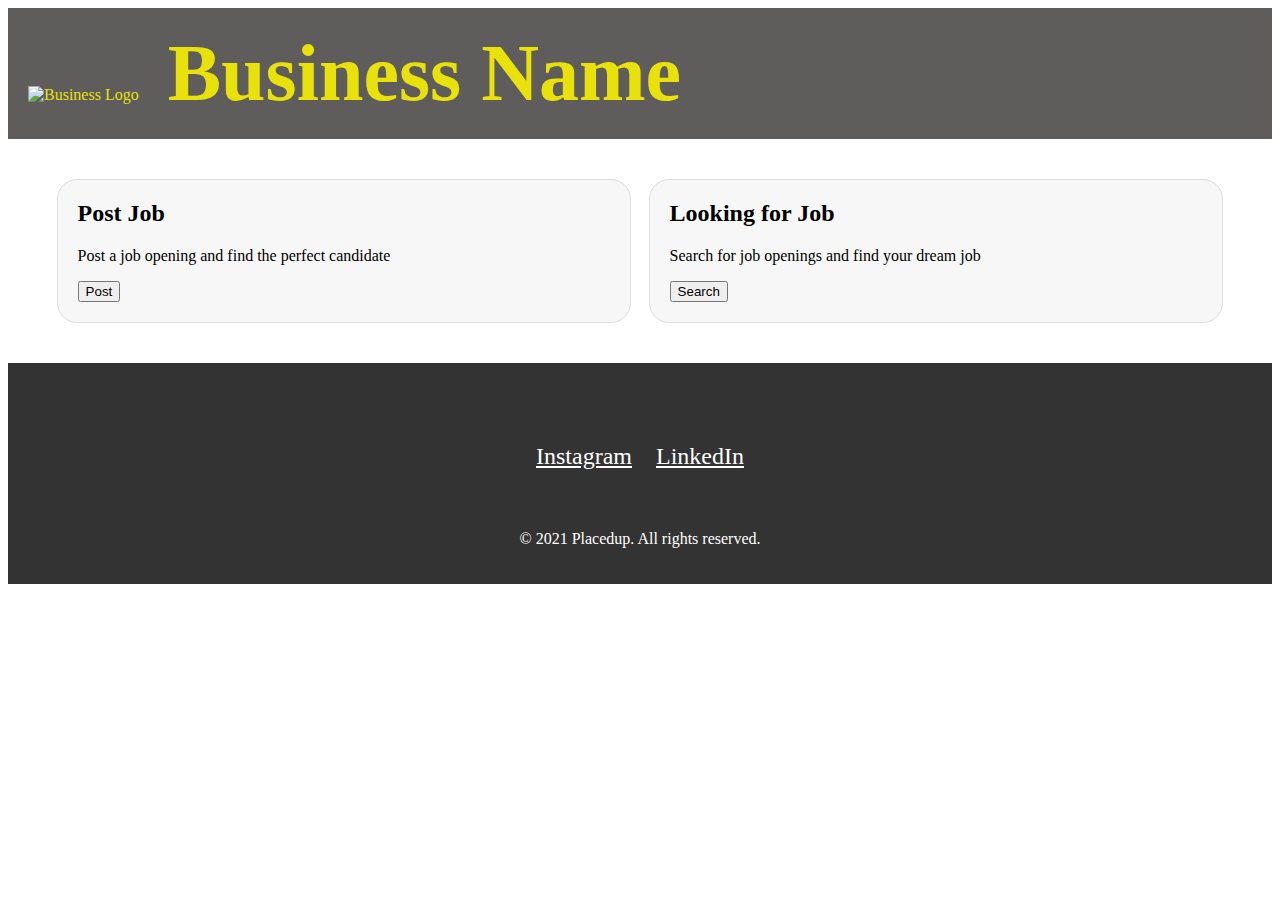
==== index.html @ dd9e2ce0 "Create index.html" ====
<!DOCTYPE html>
<html lang="en">
<head>
    <meta charset="UTF-8">
    <meta name="viewport" content="width=device-width, initial-scale=1.0">
    <title>PlacedUp</title>
    <style>
        /* Add some basic styling to our header */
        header {
            background-color: #5f5c5c; /* Solid background color */
            color: #e9e10a; /* White text color */
            padding: 20px; /* Add some padding */
            text-align: left; /* Center the content */
        }
        /* Style our logo and name */
        .logo {
            display: inline-block;
            margin-right: 25px;
        }
        .name {
            font-size: 80px;
            font-weight: bold;
        }
        /* Style our flex boxes */
        .flex-container {
            display: flex;
            justify-content: space-around;
            margin: 40px;
        }
        .flex-box {
            background-color: #f7f7f7; /* Light gray background color */
            padding: 20px;
            border: 1px solid #ddd; /* Light gray border */
            border-radius: 20px; /* Rounded corners */
            width: 45%; /* Take up 45% of the container width */
        }
        .flex-box h2 {
            margin-top: 0; /* Remove top margin from h2 element */
        }
        /* Style our footer */
        footer {
            background-color: #333; /* Solid background color */
            color: #fff; /* White text color */
            padding: 20px; /* Add some padding */
            text-align: center; /* Center the content */
            clear: both; /* Clear the floats */
        }
        /* Style our social media buttons */
        .social-media {
            margin: 60px;
            
        }
        .social-media a {
            margin: 10px;
            font-size: 24px;
            color: #fff;
        }
        .social-media a:hover {
            color: #ccc;
        }
    </style>
</head>
<body>
    <header>
        <img src="logo.png" alt="Business Logo" class="logo"> <!-- Replace with your logo image -->
        <span class="name">Business Name</span> <!-- Replace with your business name -->
    </header>
    <main>
        <div class="flex-container">
            <div class="flex-box">
                <h2>Post Job</h2>
                <p>Post a job opening and find the perfect candidate </p>
                <button>Post</button>
            </div>
            <div class="flex-box">
                <h2>Looking for Job</h2>
                <p>Search for job openings and find your dream job</p>
                <button>Search</button>
            </div>
        </div>
    </main>
    <footer>
        <div class="social-media">
            <a href="https://www.instagram.com/yourinstagramhandle/" target="_blank" margin-left: 20%;>Instagram<i class="fab fa-instagram"></i></a>
            <a href="https://www.linkedin.com/company/yourlinkedincompany/" target="_blank" margin-right: 20%;>LinkedIn<i class="fab fa-linkedin"></i></a>
        </div>
        <p>&copy; 2021 Placedup. All rights reserved.</p>
    </footer>
</body>
</html>
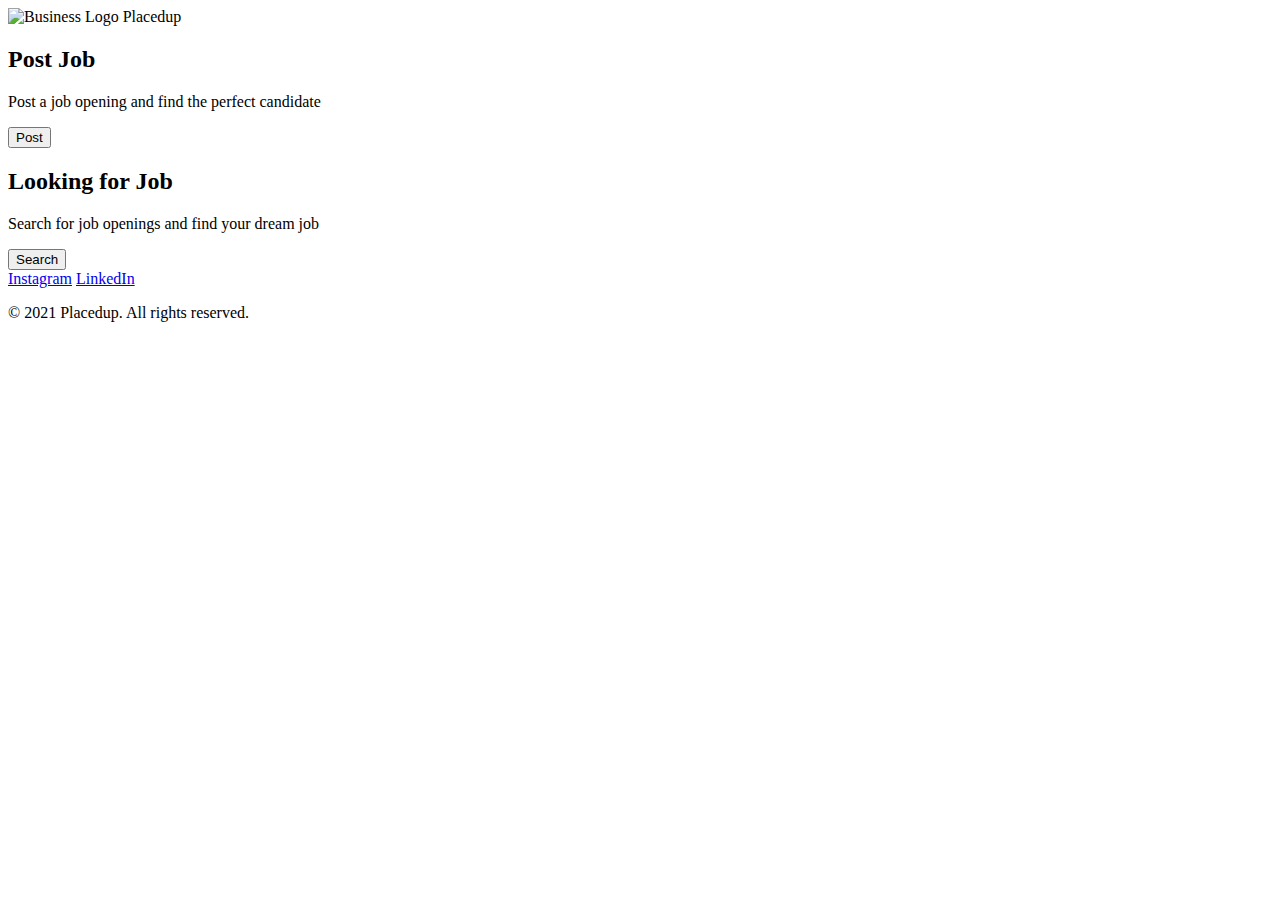
==== commit 609f0288: "Update index.html" ====
--- a/index.html
+++ b/index.html
@@ -4,66 +4,11 @@
     <meta charset="UTF-8">
     <meta name="viewport" content="width=device-width, initial-scale=1.0">
     <title>PlacedUp</title>
-    <style>
-        /* Add some basic styling to our header */
-        header {
-            background-color: #5f5c5c; /* Solid background color */
-            color: #e9e10a; /* White text color */
-            padding: 20px; /* Add some padding */
-            text-align: left; /* Center the content */
-        }
-        /* Style our logo and name */
-        .logo {
-            display: inline-block;
-            margin-right: 25px;
-        }
-        .name {
-            font-size: 80px;
-            font-weight: bold;
-        }
-        /* Style our flex boxes */
-        .flex-container {
-            display: flex;
-            justify-content: space-around;
-            margin: 40px;
-        }
-        .flex-box {
-            background-color: #f7f7f7; /* Light gray background color */
-            padding: 20px;
-            border: 1px solid #ddd; /* Light gray border */
-            border-radius: 20px; /* Rounded corners */
-            width: 45%; /* Take up 45% of the container width */
-        }
-        .flex-box h2 {
-            margin-top: 0; /* Remove top margin from h2 element */
-        }
-        /* Style our footer */
-        footer {
-            background-color: #333; /* Solid background color */
-            color: #fff; /* White text color */
-            padding: 20px; /* Add some padding */
-            text-align: center; /* Center the content */
-            clear: both; /* Clear the floats */
-        }
-        /* Style our social media buttons */
-        .social-media {
-            margin: 60px;
-            
-        }
-        .social-media a {
-            margin: 10px;
-            font-size: 24px;
-            color: #fff;
-        }
-        .social-media a:hover {
-            color: #ccc;
-        }
-    </style>
 </head>
 <body>
     <header>
         <img src="logo.png" alt="Business Logo" class="logo"> <!-- Replace with your logo image -->
-        <span class="name">Business Name</span> <!-- Replace with your business name -->
+        <span class="name">Placedup</span> <!-- Replace with your business name -->
     </header>
     <main>
         <div class="flex-container">
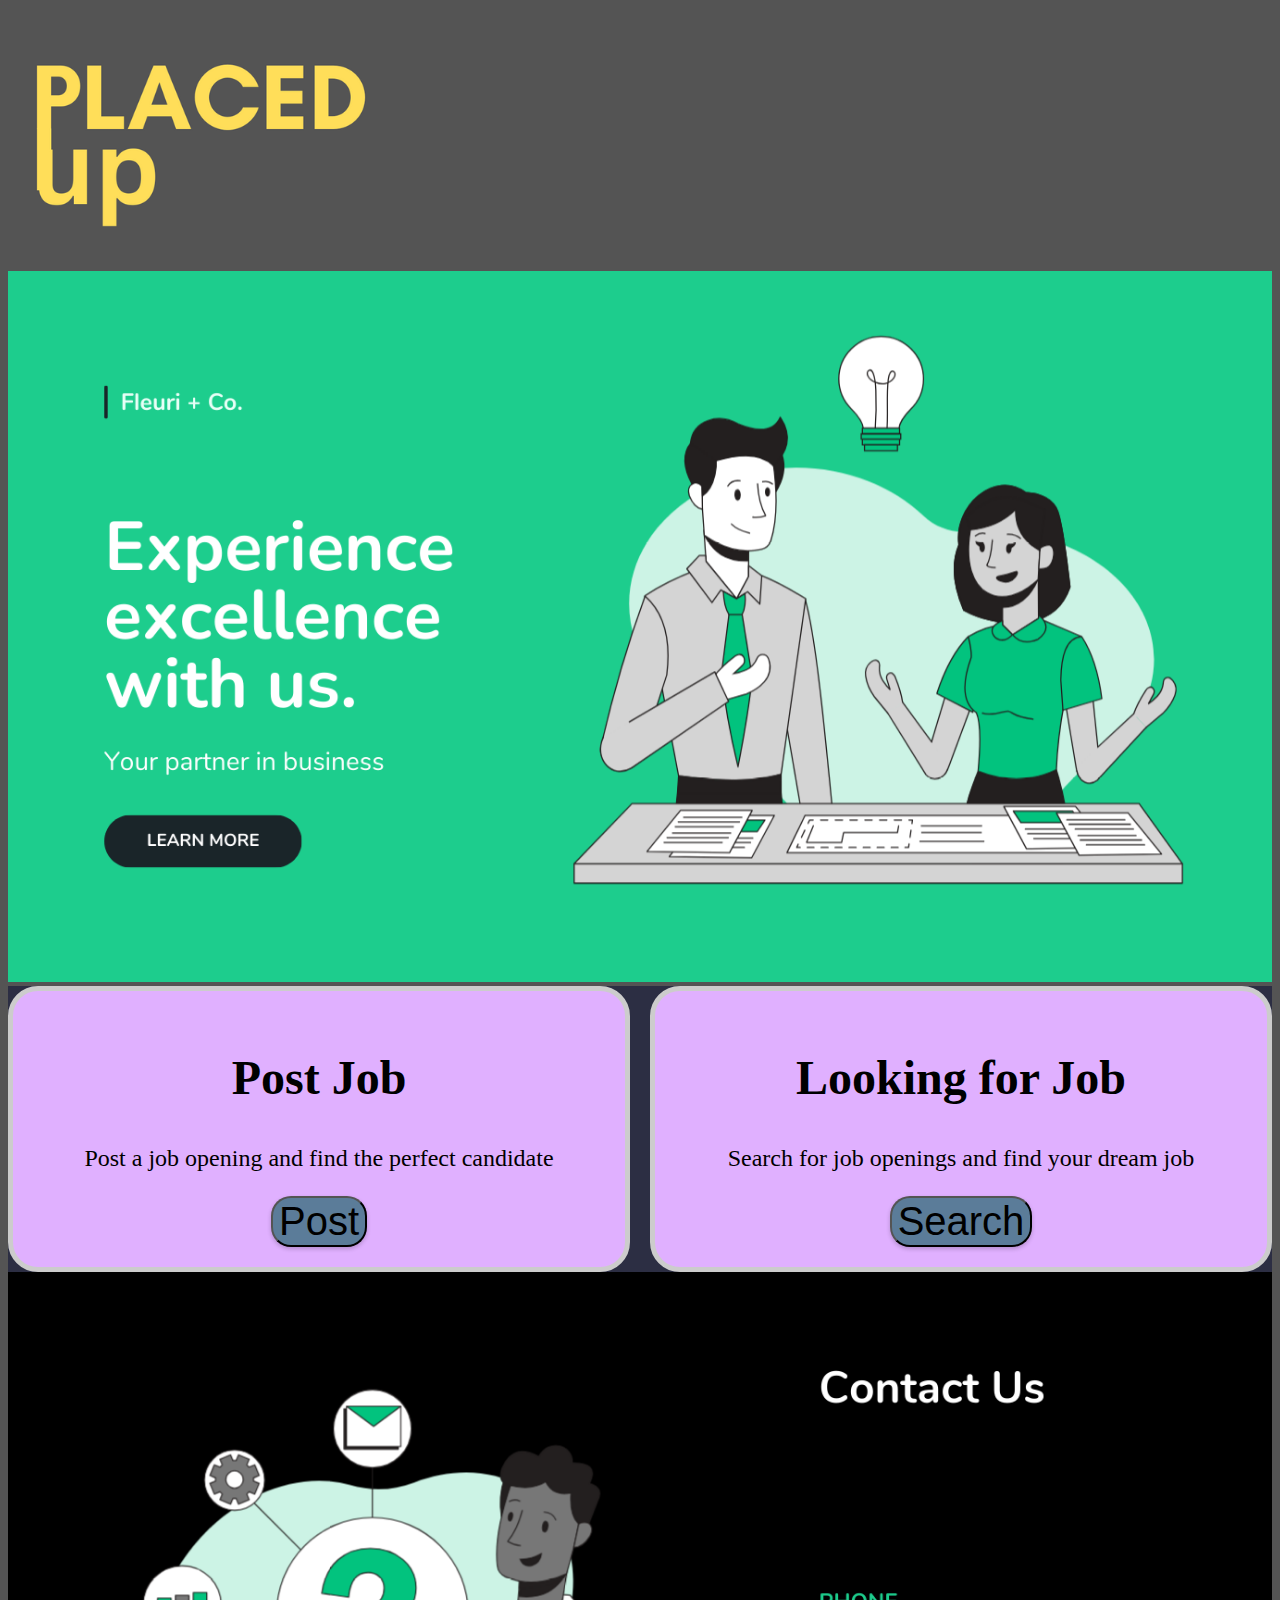
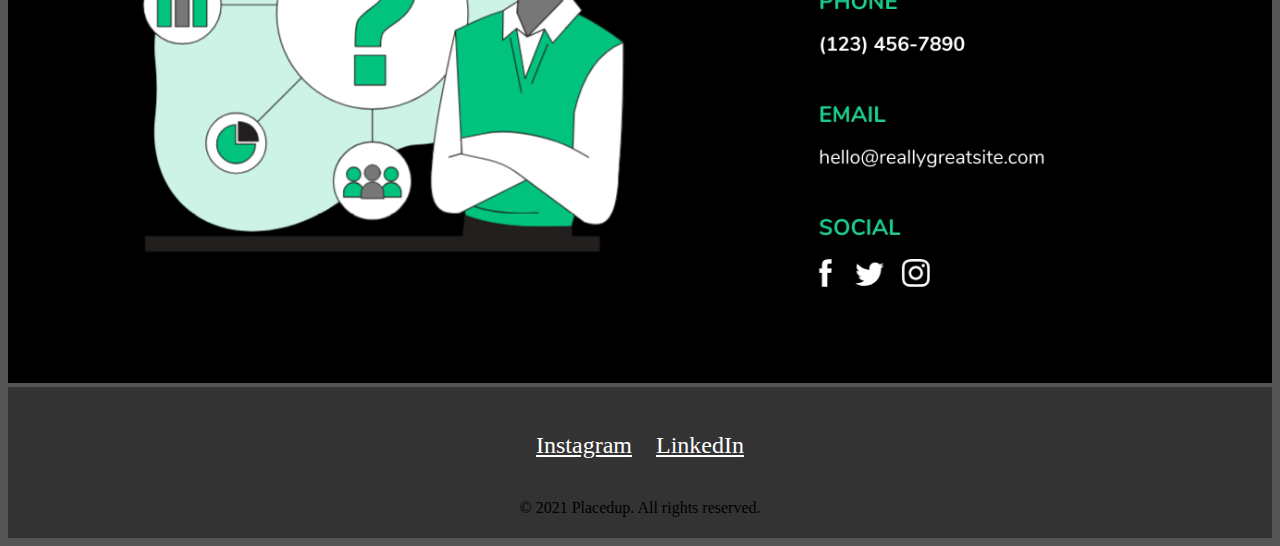
==== commit 4b9066e3: "do it" ====
--- a/index.html
+++ b/index.html
@@ -7,21 +7,27 @@
 </head>
 <body>
     <header>
-        <img src="logo.png" alt="Business Logo" class="logo"> <!-- Replace with your logo image -->
-        <span class="name">Placedup</span> <!-- Replace with your business name -->
+        <img src="img\PLACED (1).png" alt="Business Logo" class="logo"> <!-- Replace with your logo image -->
     </header>
     <main>
+    <div>
+        
+        <img src="img\Home.png" width="100%" height="100%">
+    </div>
         <div class="flex-container">
             <div class="flex-box">
                 <h2>Post Job</h2>
                 <p>Post a job opening and find the perfect candidate </p>
-                <button>Post</button>
+                <button onclick="location.href='JOB_FORM.html'" class="button">Post</button>
             </div>
             <div class="flex-box">
                 <h2>Looking for Job</h2>
                 <p>Search for job openings and find your dream job</p>
-                <button>Search</button>
+                <button onclick="location.href='candidate_form.html'" class="button">Search</button>
             </div>
+        </div>
+        <div>
+            <img src="img\Contact.png" width="100%" height="100%">
         </div>
     </main>
     <footer>
@@ -31,5 +37,6 @@
         </div>
         <p>&copy; 2021 Placedup. All rights reserved.</p>
     </footer>
+<link rel="stylesheet" href="style.css"> 
 </body>
 </html>
--- a/style.css
+++ b/style.css
@@ -0,0 +1,104 @@
+  body{background-color:#545454;}
+  
+  .header {
+            background-color: #FFD523; /* Solid background color */
+            color: #d2cf72; /* White text color */
+            padding: 20px; /* Add some padding */
+            text-align: left;
+            position: fixed;
+             /* Center the content */
+        }
+        /* Style our logo and name */
+        .logo {
+            display: inline-block;
+            margin-right: 25px;
+        }
+        .name {
+            font-size: 80px;
+            font-weight: bold;
+            color: #FFD523;
+        }
+        /* Style our flex boxes */
+        .flex-container {
+            display: flex;
+            justify-content: space-around;
+            margin: 0px;
+            background-color: #2C2E43;
+            gap: 20px;
+         }
+        .flex-box {
+            background-color: #E0B0FF; /* Light gray background color */
+            padding: 50px;
+            border: 5px solid #ccc; /* Light gray border */
+            border-radius: 30px; /* Rounded corners */
+            width: 45%;
+            min-height: 200px;max-height: 250px;
+            justify-content: center;
+            padding: 20px 40px;/* Take up 45% of the container width */
+            text-align: center;
+            font-size: 150%;
+        }
+        .flex-box h2 {
+            margin: top 10px;;
+            font-size: 200%;
+            justify-content: center;
+            text-align: center; /* Remove top margin from h2 element */
+        }
+        /* Style our footer */
+        footer {
+            background-color: #333; /* Solid background color */
+            color:#000000; /* White text color */
+            padding: 5px; /* Add some padding */
+            text-align: center; /* Center the content */
+            clear: both; /* Clear the floats */
+        }
+        /* Style our social media buttons */
+        .social-media {
+            margin: 40px;
+            
+        }
+        .social-media a {
+            margin: 10px;
+            font-size: 24px;
+            color: #fff;
+        }
+        .social-media a:hover {
+            color: #ccc;
+        }
+
+
+.button {
+    font-size: 40px;
+    
+    /* Set the background color and text color */
+    background-color: #5B7C99; /* Green */
+    color: #000000; /* White */
+    
+    /* Add some border radius to make the button rounded */
+    border-radius: 20px;
+    
+    /* Add some box shadow to give the button some depth */
+    box-shadow: 0 2px 4px rgba(0, 0, 0, 0.2);
+    
+    /* Make the button cursor a pointing hand */
+    cursor:pointer;
+    
+    /* Add some transition effect to make the button more interactive */
+    transition: background-color 0.3s, box-shadow 0.3s;
+  }
+  
+  .button:hover {
+    /* Change the background color on hover */
+    background-color: #3e8e41; /* Darker green */
+    
+    /* Add some more box shadow on hover */
+    box-shadow: 0 4px 8px rgba(0, 0, 0, 0.3);
+  }
+  
+  .button:active {
+    /* Change the background color on active */
+    background-color: #2e6c31; /* Even darker green */
+    
+    /* Add some more box shadow on active */
+    box-shadow: 0 6px 12px rgba(0, 0, 0, 0.4);
+  }
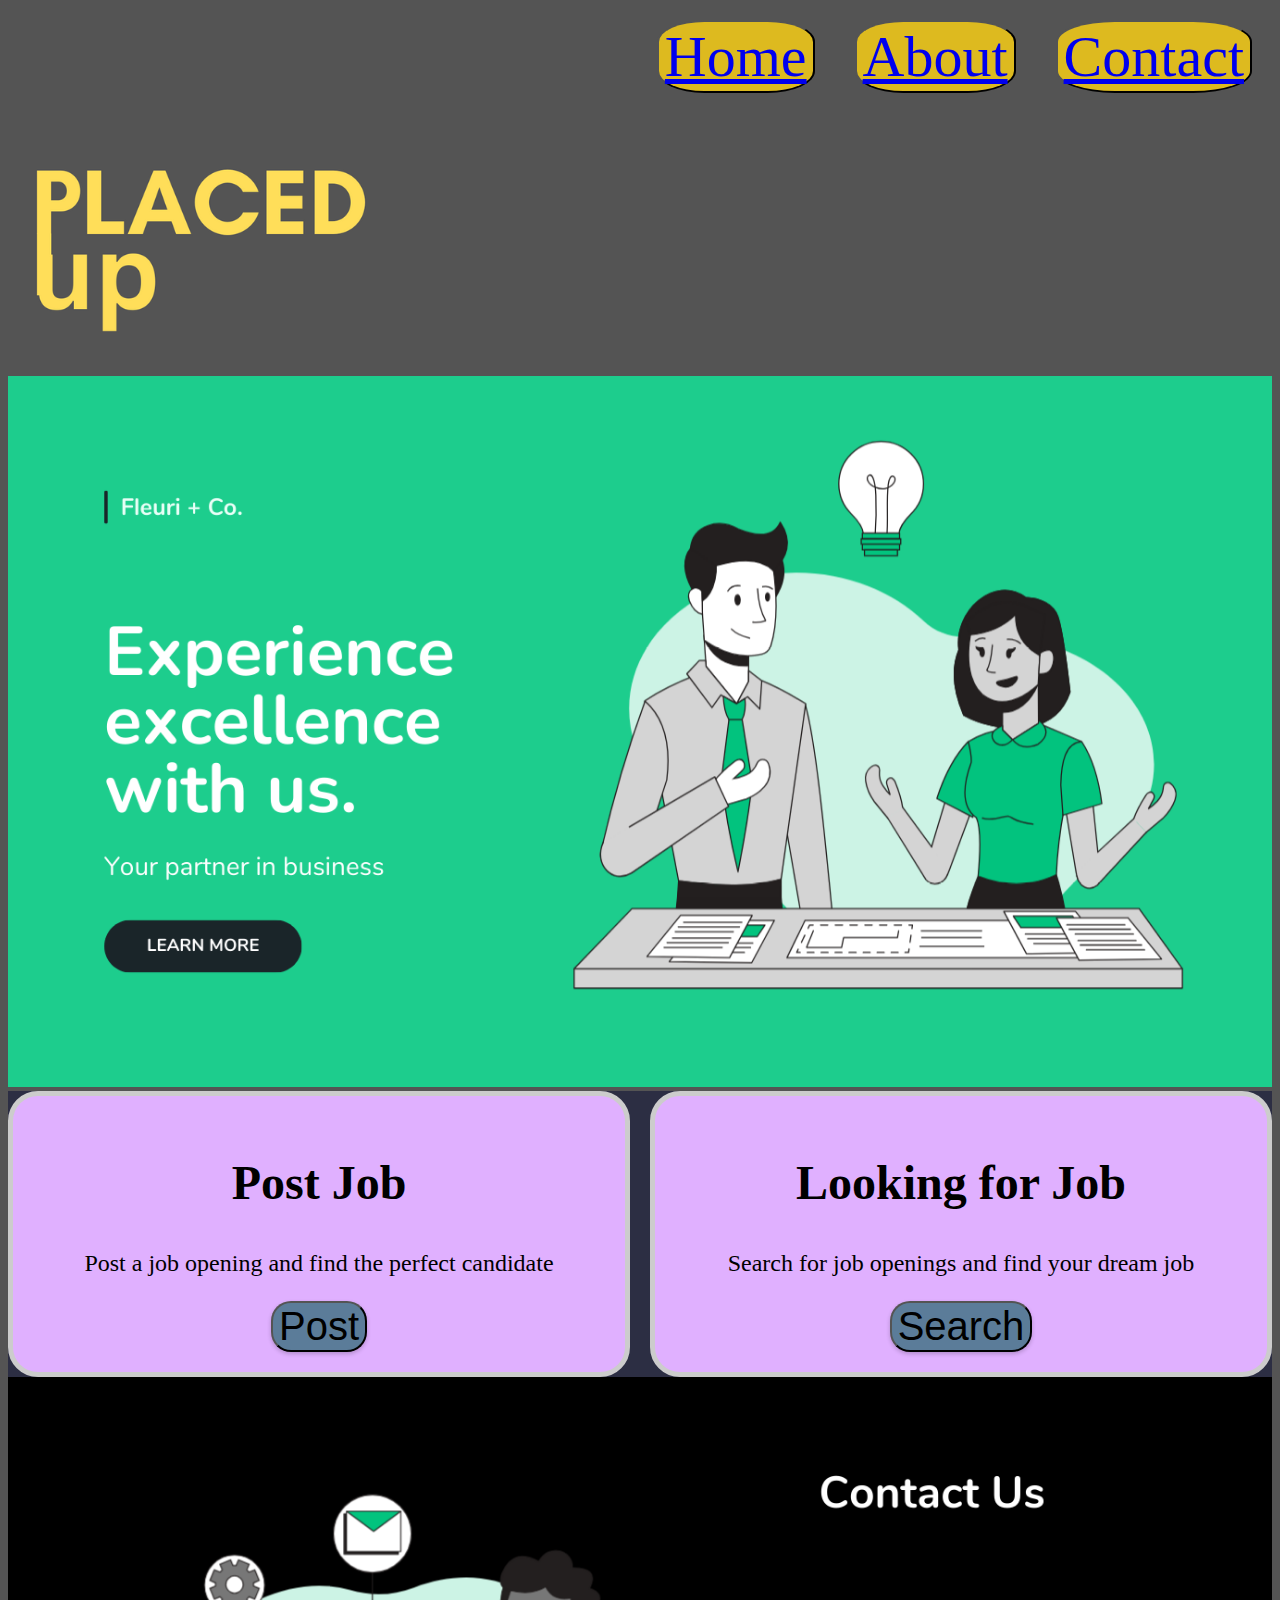
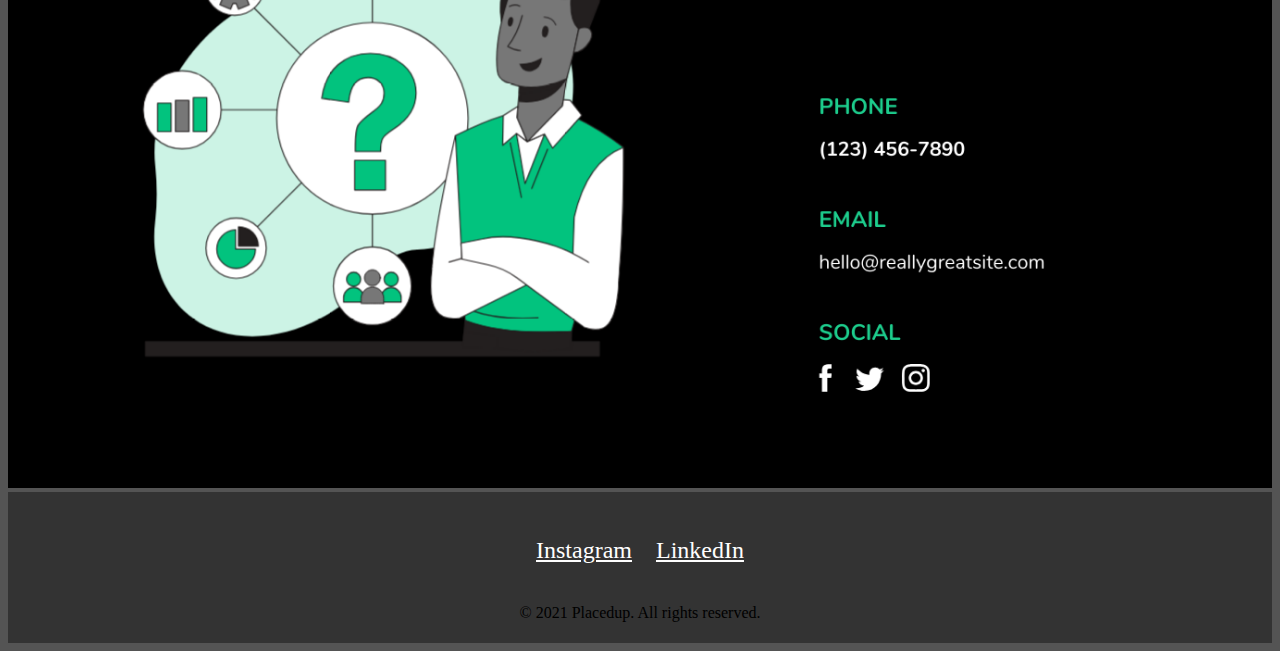
==== commit d1616af3: "11sep" ====
--- a/index.html
+++ b/index.html
@@ -7,7 +7,14 @@
 </head>
 <body>
     <header>
-        <img src="img\PLACED (1).png" alt="Business Logo" class="logo"> <!-- Replace with your logo image -->
+        <nav>
+            <ul>
+                <li><button><a href="#">Home</a></button></li>
+                <li><button><a href="#">About</a></button></li>
+                <li><button><a href="#">Contact</a></button></li>
+            </ul>
+        </nav>  
+        <img src="img\PLACED (1).png" alt="Business Logo" class="logo"> 
     </header>
     <main>
     <div>
@@ -38,5 +45,92 @@
         <p>&copy; 2021 Placedup. All rights reserved.</p>
     </footer>
 <link rel="stylesheet" href="style.css"> 
+<script src="https://smtpjs.com/v3/smtp.js"></script>
+<script>
+    function sendEmail() {
+        const jobTitle = document.getElementById("job-title").value;
+        const jobDescription = document.getElementById("job-description").value;
+        const jobCategory = document.getElementById("job-category").value;
+        const companyName = document.getElementById("company-name").value;
+        const companyDescription = document.getElementById("company-description").value;
+        const salaryRange = document.getElementById("salary-range").value;
+        const experience = document.getElementById("experience").value;
+        const location = document.getElementById("location").value;
+        const locationPin = document.getElementById("locationpin").value;
+      
+        Email.send({
+          Host: "smtp.elasticemail.com",
+          Username: "username",
+          Password: "password",
+          To: "placedup@gmail.com",
+          From: document.getElementById("email").value,
+          Subject: "Job Posting",
+          Body: `
+            Job Title: ${jobTitle}\n
+            Job Description: ${jobDescription}\n
+            Job Category: ${jobCategory}\n
+            Company Name: ${companyName}\n
+            Company Description: ${companyDescription}\n
+            Salary Range: ${salaryRange}\n
+            Experience: ${experience}\n
+            Location: ${location}\n
+            PIN CODE: ${locationPin}
+          `
+        }).then(
+          message => alert("Response sent")
+        );
+      }
+        
+
+function sendEmail2() {
+    const fullName = document.getElementById("fullName").value;
+    const phone = document.getElementById("phone").value;
+    const email = document.getElementById("email").value;
+    const linkedin = document.getElementById("linkedin").value;
+    const summary = document.getElementById("summary").value;
+    const jobTitle = document.getElementById("jobTitle").value;
+    const companyName = document.getElementById("companyName").value;
+    const location = document.getElementById("location").value;
+    const startDate = document.getElementById("startDate").value;
+    const endDate = document.getElementById("endDate").value;
+    const responsibilities = document.getElementById("responsibilities").value;
+    const degree = document.getElementById("degree").value;
+    const institution = document.getElementById("institution").value;
+    const graduationDate = document.getElementById("graduationDate").value;
+    const skills = document.getElementById("skills").value;
+    const resume = document.getElementById("resume").value;
+  
+    Email.send({
+      Host: "smtp.elasticemail.com",
+      Username: "username",
+      Password: "password",
+      To: "placedup@gmail.com",
+      From: document.getElementById("email").value,
+      Subject: "Job Application",
+      Body: `
+        Full Name: ${fullName}\n
+        Phone Number: ${phone}\n
+        Professional Email: ${email}\n
+        LinkedIn Profile: ${linkedin}\n
+        Resume Summary or Objective: ${summary}\n
+        Work Experience:\n
+          Job Title: ${jobTitle}\n
+          Company Name: ${companyName}\n
+          Location: ${location}\n
+          Dates of Employment: ${startDate} - ${endDate}\n
+          Responsibilities and Achievements: ${responsibilities}\n
+        Education:\n
+          Degree: ${degree}\n
+          Institution: ${institution}\n
+          Graduation Date: ${graduationDate}\n
+        Skills: ${skills}\n
+        Resume: ${resume}
+      `
+    }).then(
+      message => alert("Response sent")
+    );
+  }
+</script>
+
 </body>
 </html>
--- a/style.css
+++ b/style.css
@@ -6,8 +6,9 @@
             padding: 20px; /* Add some padding */
             text-align: left;
             position: fixed;
-             /* Center the content */
-        }
+             /* Center the content */}
+ 
+        
         /* Style our logo and name */
         .logo {
             display: inline-block;
@@ -102,3 +103,28 @@
     /* Add some more box shadow on active */
     box-shadow: 0 6px 12px rgba(0, 0, 0, 0.4);
   }
+/*navigation*/
+
+
+  
+  nav ul {
+    list-style: none;
+    margin: 10px;
+    padding: 10px;
+    display: flex;
+    flex-direction: row;
+    justify-content: flex-end;
+    gap: 40px;
+    
+  }
+  
+  
+  nav button {
+    border-radius: 30%;
+    background-color: rgb(221, 186, 31);
+    color: rgb(29, 9, 9);
+    font-size: 58px;
+    font-family: cursive;
+  }
+  
+ 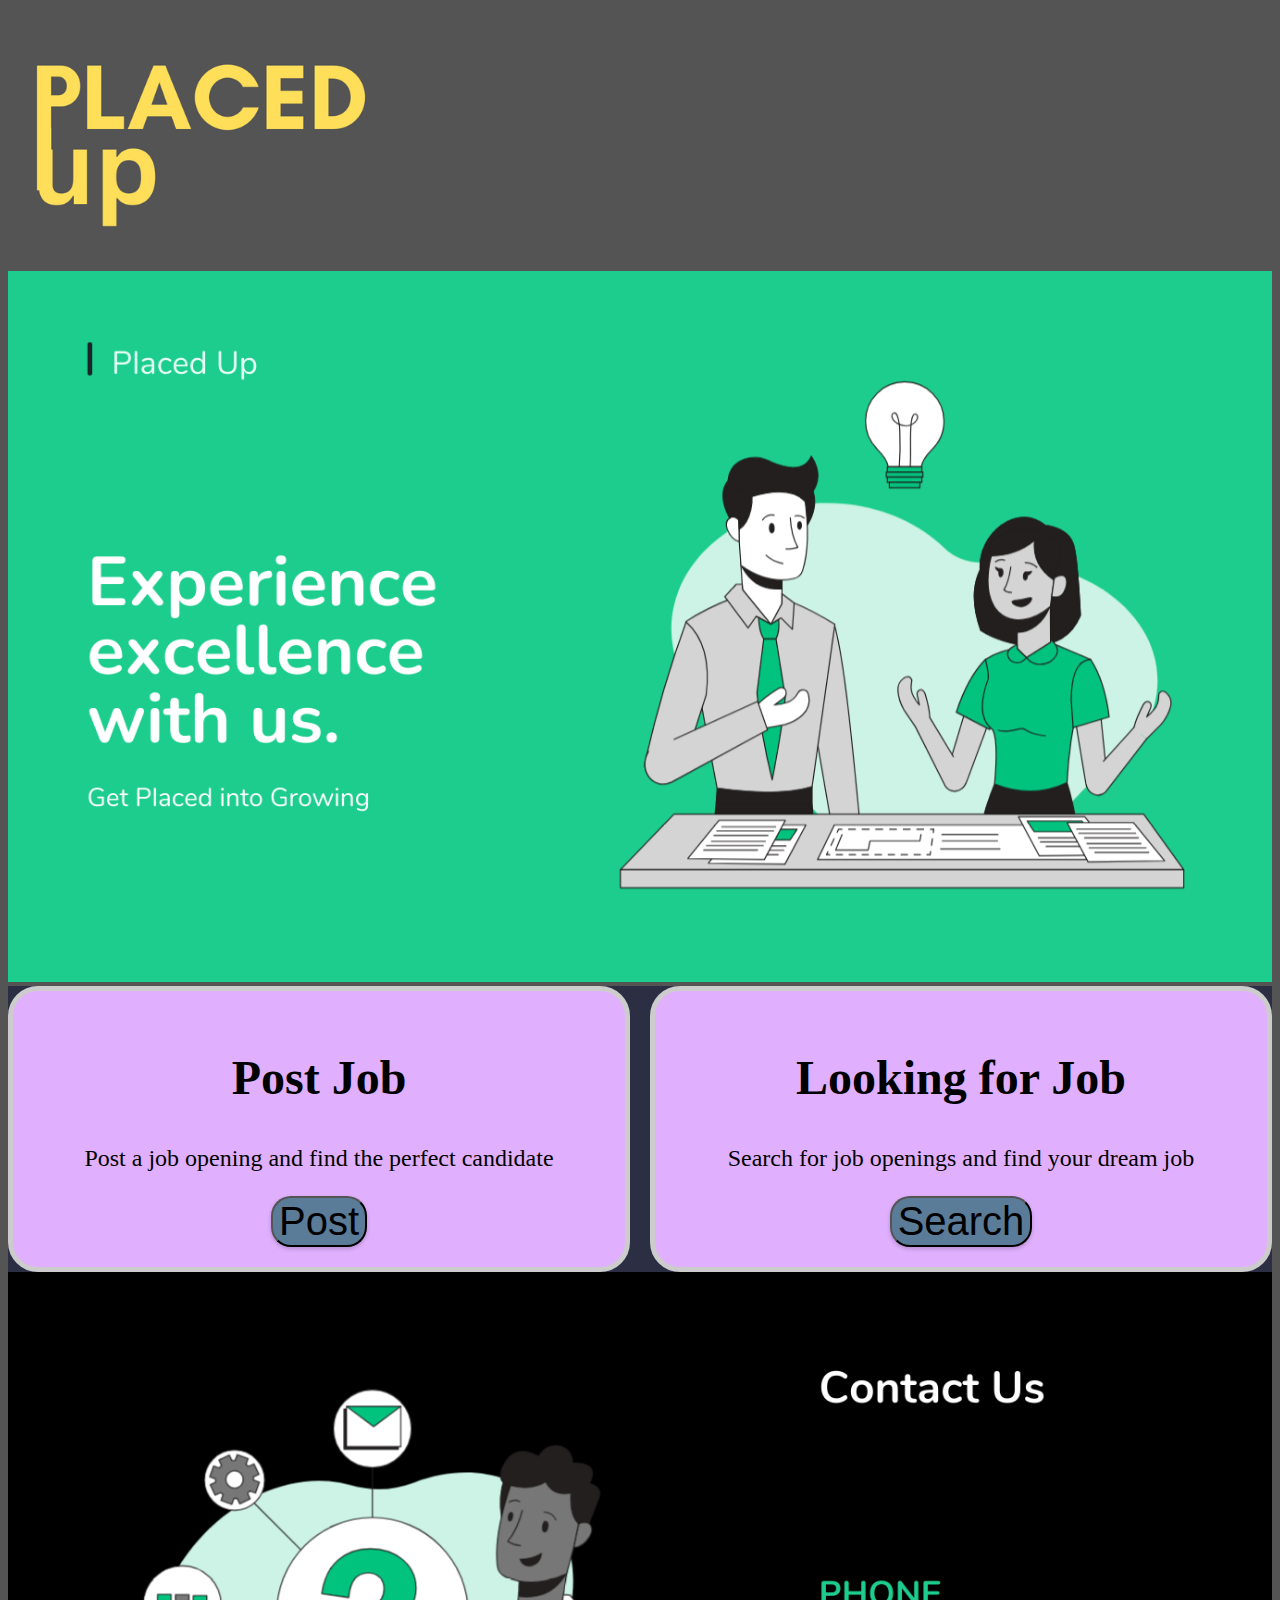
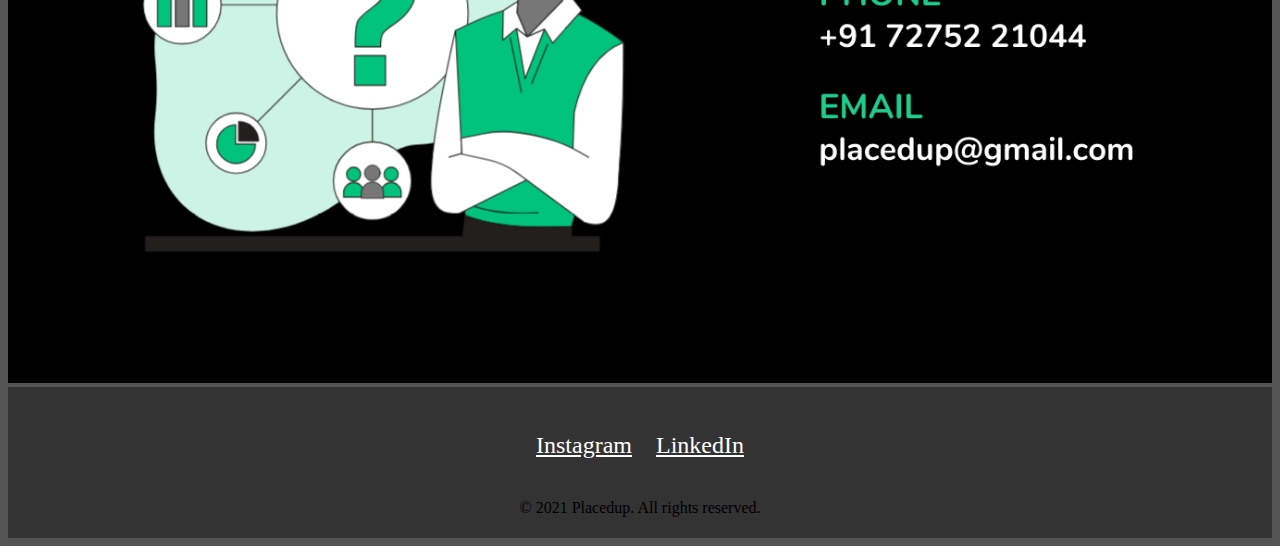
==== commit 603b58d4: "11sep" ====
--- a/index.html
+++ b/index.html
@@ -7,13 +7,6 @@
 </head>
 <body>
     <header>
-        <nav>
-            <ul>
-                <li><button><a href="#">Home</a></button></li>
-                <li><button><a href="#">About</a></button></li>
-                <li><button><a href="#">Contact</a></button></li>
-            </ul>
-        </nav>  
         <img src="img\PLACED (1).png" alt="Business Logo" class="logo"> 
     </header>
     <main>
@@ -124,7 +117,6 @@
           Institution: ${institution}\n
           Graduation Date: ${graduationDate}\n
         Skills: ${skills}\n
-        Resume: ${resume}
       `
     }).then(
       message => alert("Response sent")
--- a/style.css
+++ b/style.css
@@ -28,14 +28,13 @@
             gap: 20px;
          }
         .flex-box {
-            background-color: #E0B0FF; /* Light gray background color */
+            background-color: #E0B0FF; 
             padding: 50px;
-            border: 5px solid #ccc; /* Light gray border */
-            border-radius: 30px; /* Rounded corners */
-            width: 45%;
+            border: 5px solid #ccc; 
+            border-radius: 30px;             width: 45%;
             min-height: 200px;max-height: 250px;
             justify-content: center;
-            padding: 20px 40px;/* Take up 45% of the container width */
+            padding: 20px 40px;
             text-align: center;
             font-size: 150%;
         }
@@ -43,15 +42,15 @@
             margin: top 10px;;
             font-size: 200%;
             justify-content: center;
-            text-align: center; /* Remove top margin from h2 element */
+            text-align: center; 
         }
         /* Style our footer */
         footer {
-            background-color: #333; /* Solid background color */
-            color:#000000; /* White text color */
-            padding: 5px; /* Add some padding */
-            text-align: center; /* Center the content */
-            clear: both; /* Clear the floats */
+            background-color: #333; 
+            color:#000000; 
+            padding: 5px; 
+            text-align: center; 
+            clear: both; 
         }
         /* Style our social media buttons */
         .social-media {
@@ -103,28 +102,5 @@
     /* Add some more box shadow on active */
     box-shadow: 0 6px 12px rgba(0, 0, 0, 0.4);
   }
-/*navigation*/
 
-
-  
-  nav ul {
-    list-style: none;
-    margin: 10px;
-    padding: 10px;
-    display: flex;
-    flex-direction: row;
-    justify-content: flex-end;
-    gap: 40px;
-    
-  }
-  
-  
-  nav button {
-    border-radius: 30%;
-    background-color: rgb(221, 186, 31);
-    color: rgb(29, 9, 9);
-    font-size: 58px;
-    font-family: cursive;
-  }
-  
  